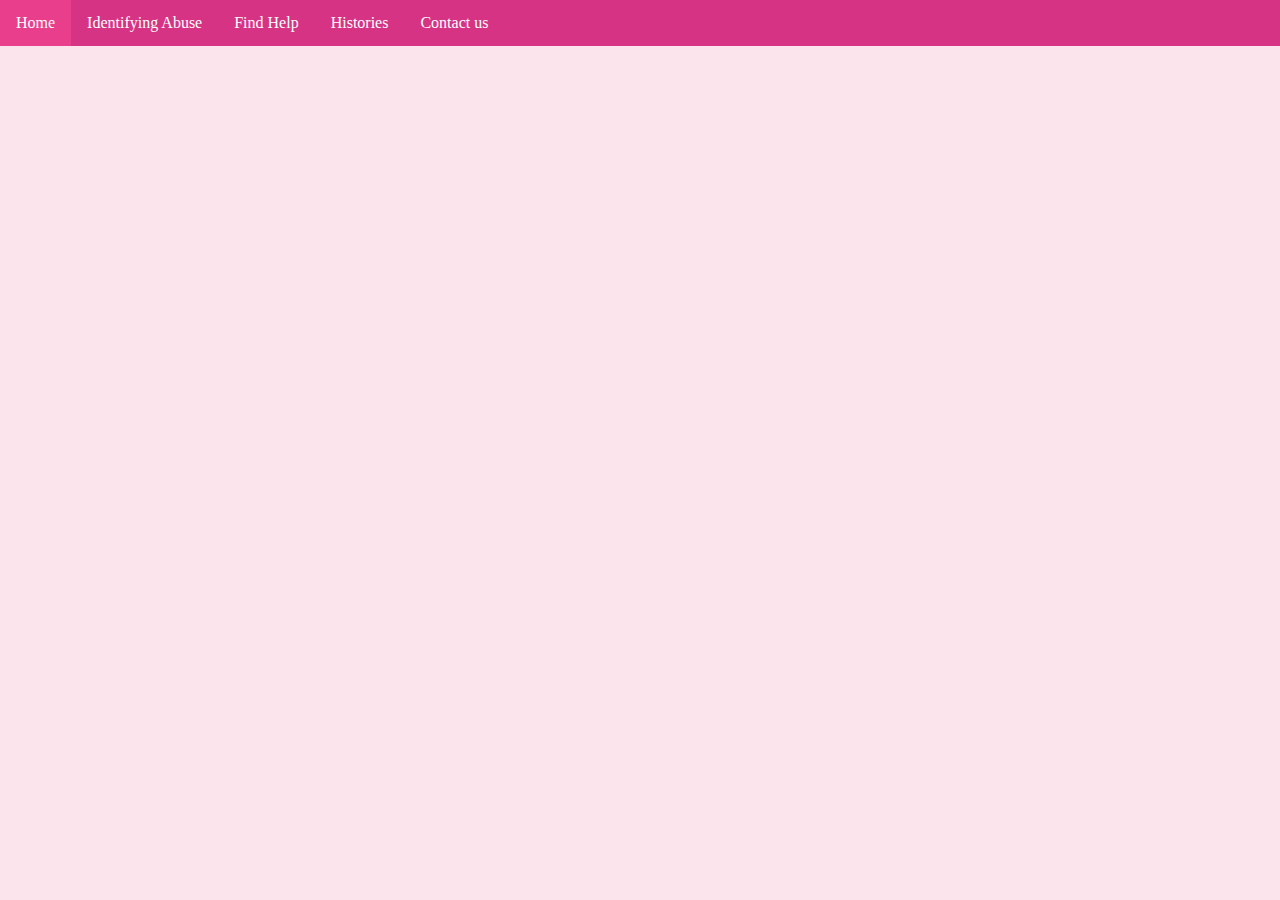
==== pages/contactUs.html @ 091210c5 "Implementation of the website navigation." ====
<!DOCTYPE html>
<html lang="en">
<head>
    <meta charset="UTF-8">
    <meta name="viewport" content="width=device-width, initial-scale=1.0">
    <title>Contact Us</title>
    <!-- css styles reference -->
    <link rel="stylesheet" href="/styles/main.css">
</head>
<body>
    <!-- using of header/main/footer to make the structure more organized -->
    <header>
        <ul>
            <li><a href="index.html">Home</a></li>
            <li><a href="identifyingAbuse.html">Identifying Abuse</a></li>
            <li><a href="findHelp.html">Find Help</a></li>
            <li><a href="histories.html">Histories</a></li>
            <li><a href="contactUs.html">Contact us</a></li>
        </ul>
    </header>
    <main>

    </main>
    <footer>

    </footer>
</body>
</html>
---- styles/main.css ----
/* Body:
This style will be appied in all body section
*/
body {
    /* it removes the margin of the body section.*/
    margin:0;
    /* it sets the background color of the body for a variation of pink. */
    background-color: #fce4ec ;
}
/* End Body*/

/* Navbar:
This style was created to display the pages navigations.
I decided to use the ul structure because it is simple and flexible to implement. And it is very common to use it.
*/
ul {
    /* it removes the bullet points from the list */
    list-style-type: none;
    /* it removes the default margin and padding of the ul elements */
    margin: 0;
    padding: 0;
    /* it ensures the floating elements to stay inside the container */
    overflow: hidden;
    /* defines the background color to pink */
    background-color: #d63384;
    }
    
    li {
    /*  it makes all the li elements to float left to create a horizontal navigation*/
    float: left;
    }
    
    li a {
    /*  it makes all the element became a block and everything clickable*/
    display: block;
    /*  it sets the text color to white*/
    color: white;
    /* it centralize the text */
    text-align: center;
    /* it adds space arount the link */
    padding: 14px 16px;
    /* it removes the underline from the link */
    text-decoration: none;
    }
    
    /* it changes the background color every time we hover over the element */
    li a:hover {
    background-color: #e83e8c;
    }

/* End Navbar */
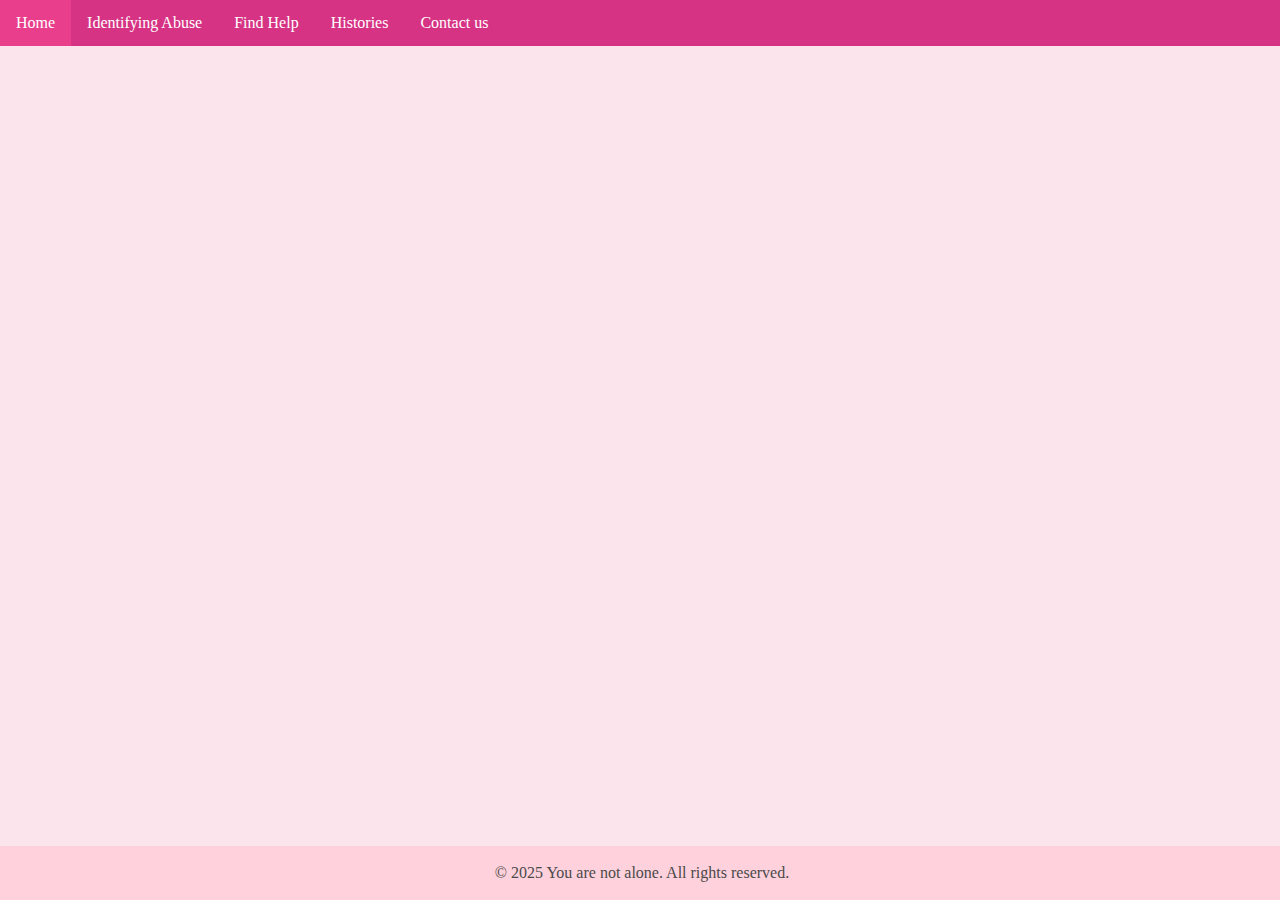
==== commit 104446e6: "Implementation of the footer section." ====
--- a/pages/contactUs.html
+++ b/pages/contactUs.html
@@ -22,7 +22,7 @@
 
     </main>
     <footer>
-
+        <p>&copy; 2025 You are not alone. All rights reserved.</p>
     </footer>
 </body>
 </html>--- a/styles/main.css
+++ b/styles/main.css
@@ -37,7 +37,7 @@
     color: white;
     /* it centralize the text */
     text-align: center;
-    /* it adds space arount the link */
+    /* it adds space around the link, px means pixels */
     padding: 14px 16px;
     /* it removes the underline from the link */
     text-decoration: none;
@@ -48,4 +48,26 @@
     background-color: #e83e8c;
     }
 
-/* End Navbar */+/* End Navbar */
+
+/* Footer 
+Style for the footer section.
+The footer is important to display copyright and useful information
+*/
+footer {
+    /* defines the background color to a variation of pink */
+    background-color: #ffd1dc;
+    /*  it sets the text color to a variation of black*/
+    color: #4a4a4a;
+    /* it centralize the text */
+    text-align: center;
+    /* it adds space inside the footer, px means pixels */
+    padding: 2px;
+    /* it makes the footer fixed in the position even when the user scrolls the page */
+    position: fixed;
+    /* it makes the footer stays on the very bottom of the page */
+    bottom: 0;
+    /* it makes the width of the footer be the same width of the page. It uses the % to make sure it stretch along with the page width that can be variable */
+    width: 100%;
+}  
+/* End Footer */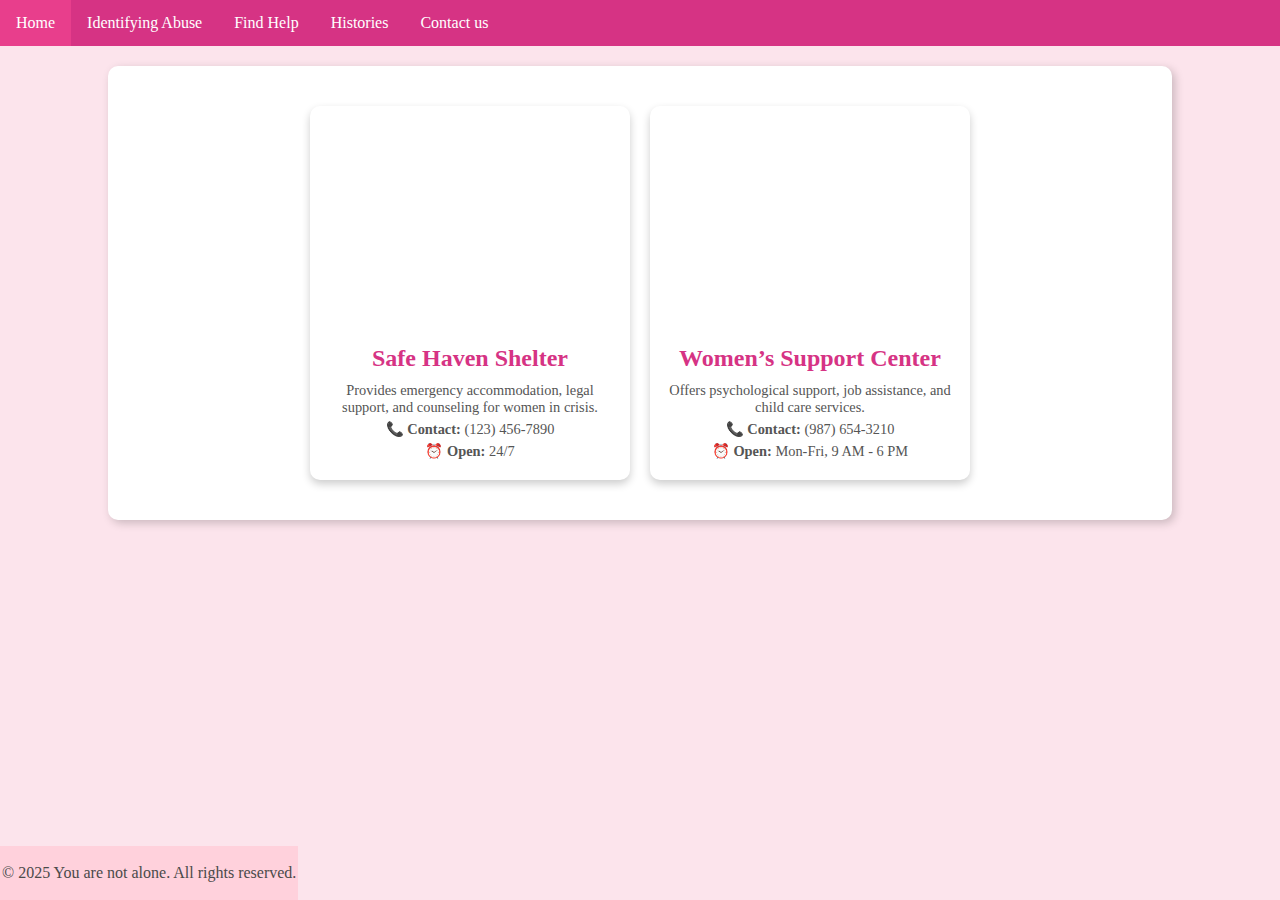
==== commit 863dbc89: "Implementation of the page Find Help." ====
--- a/pages/contactUs.html
+++ b/pages/contactUs.html
@@ -6,6 +6,66 @@
     <title>Contact Us</title>
     <!-- css styles reference -->
     <link rel="stylesheet" href="/styles/main.css">
+    <style>
+ .help-container {
+    display: flex;
+    flex-wrap: wrap;
+    justify-content: center;
+    gap: 20px;
+    padding: 20px;
+}
+
+.help-card {
+    background: #fff;
+    border-radius: 10px;
+    box-shadow: 0 4px 8px rgba(0, 0, 0, 0.2);
+    overflow: hidden;
+    width: 320px;
+    text-align: center;
+    transition: transform 0.3s ease-in-out;
+}
+
+.help-card:hover {
+    transform: scale(1.05);
+}
+
+.map {
+    width: 100%;
+    height: 200px;
+    border: none;
+}
+
+.help-info {
+    padding: 15px;
+}
+
+.help-info h2 {
+    color: #d63384;
+    font-size: 1.5rem;
+    margin-bottom: 10px;
+}
+
+.services {
+    color: #333;
+    font-size: 1rem;
+    margin-bottom: 15px;
+}
+
+.help-info p {
+    color: #555;
+    font-size: 0.9rem;
+    margin: 5px 0;
+}
+
+/* Responsive for Mobile */
+@media screen and (max-width: 768px) {
+    .help-container {
+        flex-direction: column;
+        align-items: center;
+    }
+}
+       
+    </style>
 </head>
 <body>
     <!-- using of header/main/footer to make the structure more organized -->
@@ -19,7 +79,37 @@
         </ul>
     </header>
     <main>
-
+        <div class="container">
+            <div class="help-container">
+                <div class="help-card">
+                    <!-- Google Maps Location -->
+                    <iframe class="map" 
+                        src="https://www.google.com/maps/embed?pb=!1m18!1m12!1m3!1d3151.8354345093706!2d144.95373631531683!3d-37.8162791797517!2m3!1f0!2f0!3f0!3m2!1i1024!2i768!4f13.1!3m3!1m2!1s0x6ad642af0f11fd81%3A0xf5776d7bb8d7a3e2!2sExample%20Shelter!5e0!3m2!1sen!2sus!4v1700000000000"
+                        allowfullscreen="" loading="lazy"></iframe>
+            
+                    <!-- Shelter Info -->
+                    <div class="help-info">
+                        <h2>Safe Haven Shelter</h2>
+                        <p class="services">Provides emergency accommodation, legal support, and counseling for women in crisis.</p>
+                        <p><strong>📞 Contact:</strong> (123) 456-7890</p>
+                        <p><strong>⏰ Open:</strong> 24/7</p>
+                    </div>
+                </div>
+            
+                <div class="help-card">
+                    <iframe class="map" 
+                        src="https://www.google.com/maps/embed?pb=!1m18!1m12!1m3!1d3151.8354345093706!2d144.95373631531683!3d-37.8162791797517!2m3!1f0!2f0!3f0!3m2!1i1024!2i768!4f13.1!3m3!1m2!1s0x6ad642af0f11fd81%3A0xf5776d7bb8d7a3e2!2sExample%20Shelter!5e0!3m2!1sen!2sus!4v1700000000000"
+                        allowfullscreen="" loading="lazy"></iframe>
+            
+                    <div class="help-info">
+                        <h2>Women’s Support Center</h2>
+                        <p class="services">Offers psychological support, job assistance, and child care services.</p>
+                        <p><strong>📞 Contact:</strong> (987) 654-3210</p>
+                        <p><strong>⏰ Open:</strong> Mon-Fri, 9 AM - 6 PM</p>
+                    </div>
+                </div>
+            </div>
+        </div>
     </main>
     <footer>
         <p>&copy; 2025 You are not alone. All rights reserved.</p>
--- a/styles/main.css
+++ b/styles/main.css
@@ -6,6 +6,8 @@
     margin:0;
     /* it sets the background color of the body for a variation of pink. */
     background-color: #fce4ec ;
+    /* it adds a space on the botton so the footer does not hide the content of the page */
+    padding-bottom: 60px;
 }
 /* End Body*/
 
@@ -59,7 +61,7 @@
     background-color: #ffd1dc;
     /*  it sets the text color to a variation of black*/
     color: #4a4a4a;
-    /* it centralize the text */
+    /* it centralizes the text */
     text-align: center;
     /* it adds space inside the footer, px means pixels */
     padding: 2px;
@@ -67,7 +69,72 @@
     position: fixed;
     /* it makes the footer stays on the very bottom of the page */
     bottom: 0;
-    /* it makes the width of the footer be the same width of the page. It uses the % to make sure it stretch along with the page width that can be variable */
+}  
+/* End Footer */
+
+/* I used this style to give more focus the content that goes to the body */
+.container {
+    /* it sets the width of the container using 80% of the total width of the page */
+    width: 80%;
+    /* it sets the margin to get the remaining space outside the content and divide it equaly in the margin */
+    margin: auto;
+    /* it adds a margin just on the top of the element, px means pixels */
+    margin-top: 20px;
+    /*it defines the background color to a variation of white */
+    background-color: white;
+    /* it adds space inside the element, px means pixels */
+    padding: 20px;
+    /* it turns the border of the pictures rounded by 10px */
+    border-radius: 10px;
+    /* it adds a shadow of black for 3D effect  */
+    box-shadow: 3px 3px 10px #00000033;
+}
+
+
+/* it makes the width of the element be the same width of the page. It uses the % to make sure it stretch along with the page width that can be variable */
+.width100 {
     width: 100%;
+}
+
+/* this block of code applies the style inside if the width of the page is 768px or smaller.
+This value is set to include a good style for tables and smartphones.
+It is used to make the content responsive.  */
+@media screen and (max-width: 768px) {
+    /* this block modifies the style set for the width50, it makes the width 100%. 
+    In small screens, if I use 50% the content gets too small, so it adjusts to 100%. */
+    .width50 {
+        /* the important tag is to make sure the style is applied, it override all previous styles */
+        width: 100% !important;
+    }
+}
+
+/* it makes the width of the element be 50% of the width of the page. It uses the % to make sure it stretch along with the page width that can be variable */
+.width50 {
+    width: 50%;
 }  
-/* End Footer */+
+/* it styles all the h2 elements of the pages */
+h2 {
+    /*  it sets the text color to a variation of pink*/
+    color:#d63384;
+    /* it centralizes the text */
+    text-align: center;
+    /* it makes the text bold*/
+    font-weight: bold;
+}
+
+/* it styles all the images */
+img {
+    /* it turns the border of the pictures rounded by 10px */
+    border-radius: 10px;
+}
+
+/* I created this style to set all the references used to the website, to make it more discrete */
+.reference-text {
+    /*  it sets the text color to a variation of black*/
+    color: #4a4a4a;
+    /* it sets the font to a smaller version */
+    font-size: small;
+    /* it adds space between the word and the edge of the element, px means pixels */
+    padding: 1px;
+}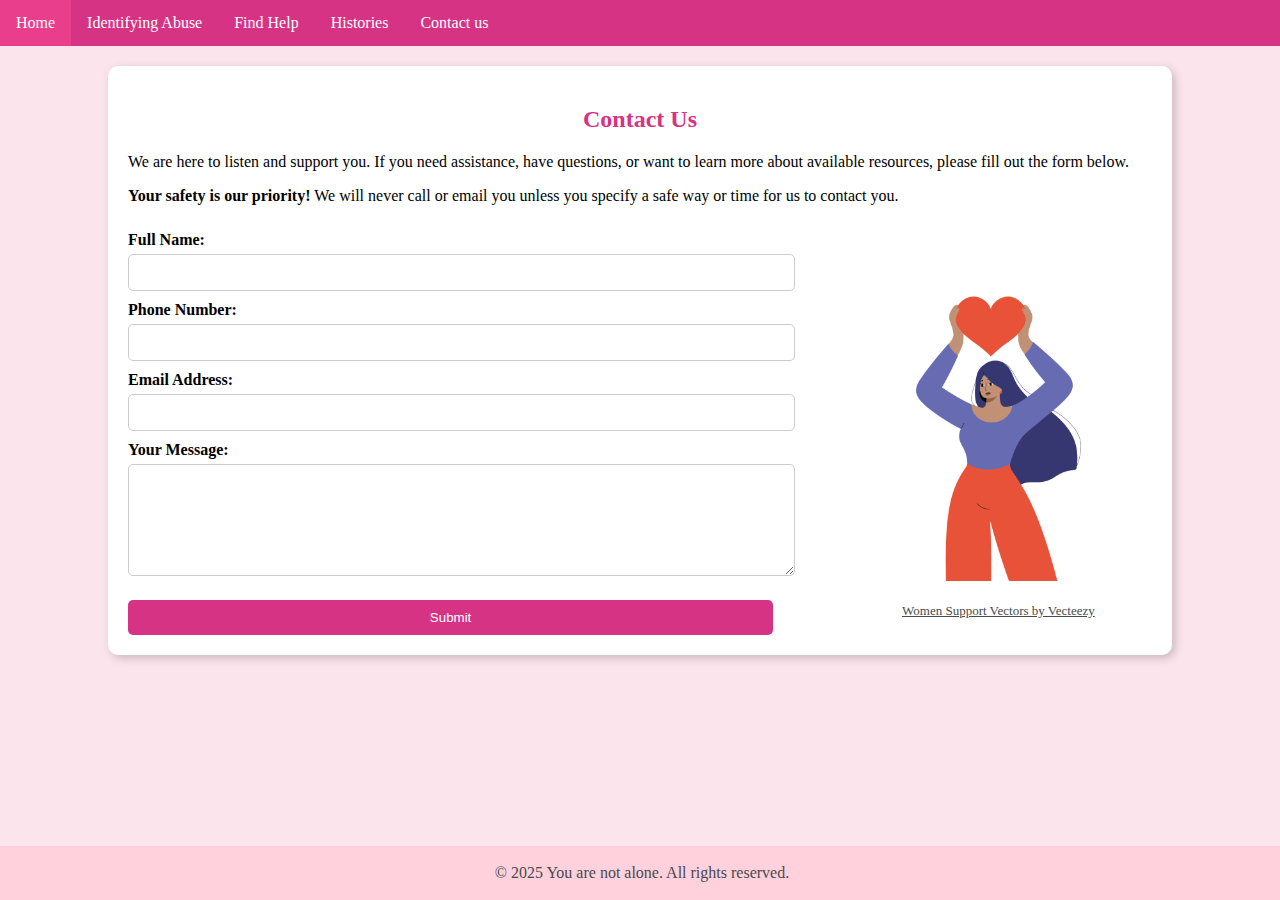
==== commit 96c3ae65: "Implementation of the Contact us page" ====
--- a/pages/contactUs.html
+++ b/pages/contactUs.html
@@ -6,66 +6,8 @@
     <title>Contact Us</title>
     <!-- css styles reference -->
     <link rel="stylesheet" href="/styles/main.css">
-    <style>
- .help-container {
-    display: flex;
-    flex-wrap: wrap;
-    justify-content: center;
-    gap: 20px;
-    padding: 20px;
-}
-
-.help-card {
-    background: #fff;
-    border-radius: 10px;
-    box-shadow: 0 4px 8px rgba(0, 0, 0, 0.2);
-    overflow: hidden;
-    width: 320px;
-    text-align: center;
-    transition: transform 0.3s ease-in-out;
-}
-
-.help-card:hover {
-    transform: scale(1.05);
-}
-
-.map {
-    width: 100%;
-    height: 200px;
-    border: none;
-}
-
-.help-info {
-    padding: 15px;
-}
-
-.help-info h2 {
-    color: #d63384;
-    font-size: 1.5rem;
-    margin-bottom: 10px;
-}
-
-.services {
-    color: #333;
-    font-size: 1rem;
-    margin-bottom: 15px;
-}
-
-.help-info p {
-    color: #555;
-    font-size: 0.9rem;
-    margin: 5px 0;
-}
-
-/* Responsive for Mobile */
-@media screen and (max-width: 768px) {
-    .help-container {
-        flex-direction: column;
-        align-items: center;
-    }
-}
-       
-    </style>
+    <link rel="stylesheet" href="/styles/form.css">
+    <script src="/scripts/form-validation.js" defer></script>
 </head>
 <body>
     <!-- using of header/main/footer to make the structure more organized -->
@@ -80,38 +22,39 @@
     </header>
     <main>
         <div class="container">
-            <div class="help-container">
-                <div class="help-card">
-                    <!-- Google Maps Location -->
-                    <iframe class="map" 
-                        src="https://www.google.com/maps/embed?pb=!1m18!1m12!1m3!1d3151.8354345093706!2d144.95373631531683!3d-37.8162791797517!2m3!1f0!2f0!3f0!3m2!1i1024!2i768!4f13.1!3m3!1m2!1s0x6ad642af0f11fd81%3A0xf5776d7bb8d7a3e2!2sExample%20Shelter!5e0!3m2!1sen!2sus!4v1700000000000"
-                        allowfullscreen="" loading="lazy"></iframe>
+            <h2>Contact Us</h2>
+            <p>We are here to listen and support you. If you need assistance, have questions, or want to learn more about available resources, please fill out the form below.</p>
+            <p><strong>Your safety is our priority!</strong> We will never call or email you unless you specify a safe way or time for us to contact you.</p>
+            <div style="display: flex;justify-content: flex-end;">
+                <form id="contactUsForm"  style="width: 70%;">
+                    <label for="name">Full Name:</label>
+                    <input type="text" id="name" name="name">
+                    <div class="error" id="nameError"></div>
             
-                    <!-- Shelter Info -->
-                    <div class="help-info">
-                        <h2>Safe Haven Shelter</h2>
-                        <p class="services">Provides emergency accommodation, legal support, and counseling for women in crisis.</p>
-                        <p><strong>📞 Contact:</strong> (123) 456-7890</p>
-                        <p><strong>⏰ Open:</strong> 24/7</p>
-                    </div>
-                </div>
+                    <label for="phone">Phone Number:</label>
+                    <input id="phone" name="phone">
+                    <div class="error" id="phoneError"></div>
             
-                <div class="help-card">
-                    <iframe class="map" 
-                        src="https://www.google.com/maps/embed?pb=!1m18!1m12!1m3!1d3151.8354345093706!2d144.95373631531683!3d-37.8162791797517!2m3!1f0!2f0!3f0!3m2!1i1024!2i768!4f13.1!3m3!1m2!1s0x6ad642af0f11fd81%3A0xf5776d7bb8d7a3e2!2sExample%20Shelter!5e0!3m2!1sen!2sus!4v1700000000000"
-                        allowfullscreen="" loading="lazy"></iframe>
+                    <label for="email">Email Address:</label>
+                    <input type="email" id="email" name="email">
+                    <div class="error" id="emailError"></div>
             
-                    <div class="help-info">
-                        <h2>Women’s Support Center</h2>
-                        <p class="services">Offers psychological support, job assistance, and child care services.</p>
-                        <p><strong>📞 Contact:</strong> (987) 654-3210</p>
-                        <p><strong>⏰ Open:</strong> Mon-Fri, 9 AM - 6 PM</p>
-                    </div>
+                    <label for="message">Your Message:</label>
+                    <textarea id="message" name="message" rows="6"></textarea>
+                    <div class="error" id="messageError"></div>
+            
+                    <button type="button" onclick="validateForm()">Submit</button>
+                </form>
+                <div style="width: 30%; align-self: flex-end;">
+                    <img src="/images/vecteezy_woman-holding-a-heart-up-high-expressing-love-and-care_55794989.jpg" width="100%">
+                    <p style="text-align: center;">
+                        <a href="https://www.vecteezy.com/free-vector/women-support" class="reference-text">Women Support Vectors by Vecteezy</a>
+                    </p>
                 </div>
             </div>
         </div>
     </main>
-    <footer>
+    <footer class="width100">
         <p>&copy; 2025 You are not alone. All rights reserved.</p>
     </footer>
 </body>
--- a/styles/form.css
+++ b/styles/form.css
@@ -0,0 +1,52 @@
+label {
+    /* it makes the text bold */
+    font-weight: bold;
+    /* it gives 10px of top margin */
+    margin-top: 10px;
+    /* it makes the label  takes full width*/
+    display: block;
+}
+
+input, textarea {
+
+    width: 90%;
+    /* it gives 10px of space inside the element */
+    padding: 10px;
+    /* it gives 5px of top margin */
+    margin-top: 5px;
+    /*  it gives the element a border with 1px and a variation of grey*/
+    border: 1px solid #ccc;
+    /* it turns the border of the element rounded by 5px */
+    border-radius: 5px;
+}
+
+.error {
+    /*  it sets the text color to  red*/
+    color: red;
+    /* it gives 5px of top margin */
+    margin-top: 5px;
+}
+
+button {
+    /* it defines the background color to a variation of pink */
+    background-color: #d63384;
+    /*  it sets the text color to pink*/
+    color: white;
+    /* it removes the border */
+    border: none;
+    /* it gives 10px of space inside the element */
+    padding: 10px;
+    width: 90%;
+    /* it gives 15px of top margin */
+    margin-top: 15px;
+    /* it turns the border of the element rounded by 5px */
+    border-radius: 5px;
+    /*it changes the mouse cursor to a hand pointer  */
+    cursor: pointer;
+}
+
+/* when the button is hover */
+button:hover {
+    /* it defines the background color to a variation of pink */
+    background-color: #e83e8c;
+}